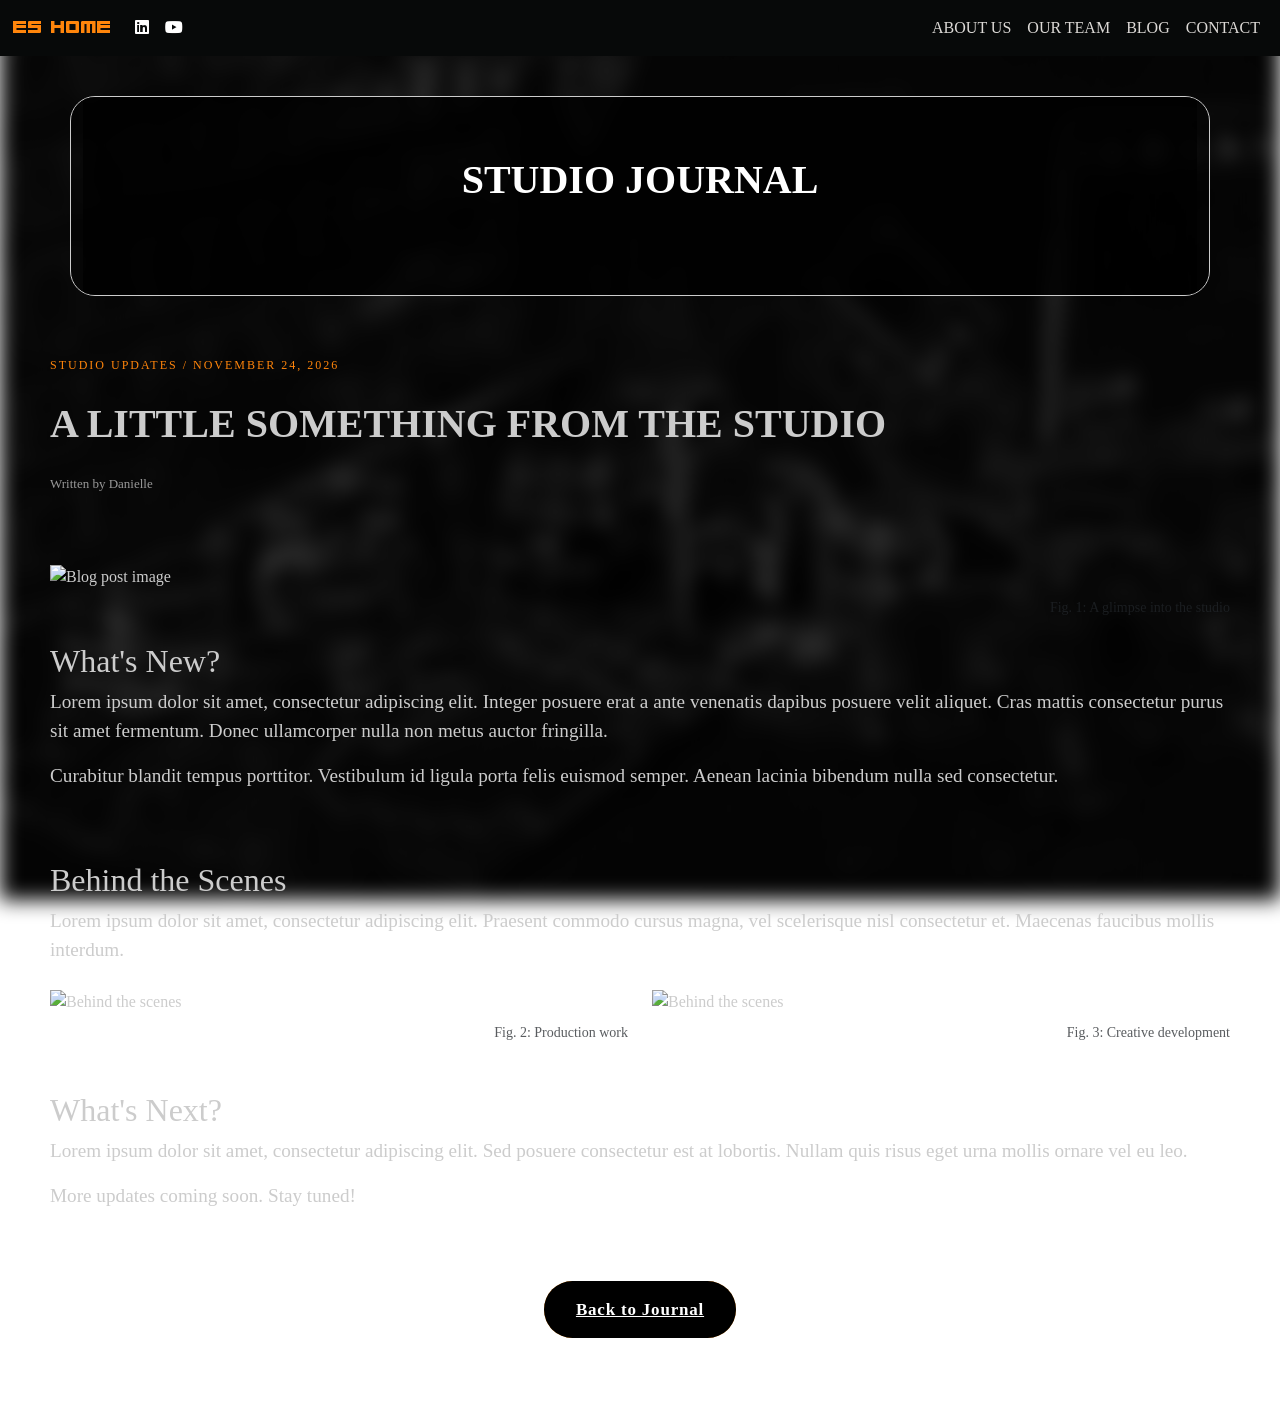
==== blog.html @ ec018a36 "added es homepage" ====
<!doctype html>
<html>
  <head>
    <meta charset="UTF-8" />
    <meta name="viewport" content="width=device-width, initial-scale=1.0" />
    <title>ELECTRIC SPUDS | BLOG</title>

    <link rel="stylesheet" href="https://cdn.jsdelivr.net/npm/bootstrap@5.2.3/dist/css/bootstrap.min.css" />
    <script src="https://cdn.jsdelivr.net/npm/bootstrap@5.2.3/dist/js/bootstrap.min.js"></script>
    <link rel="stylesheet" href="https://cdnjs.cloudflare.com/ajax/libs/font-awesome/6.4.2/css/all.min.css" />
    <link href="style.css" rel="stylesheet" type="text/css" />
    <link href="sidepagestyle.css" rel="stylesheet" type="text/css" />
    <link rel="icon" type="image/svg+xml" href="6-removebg-preview.png" />
  </head>

  <body>
    <!-- Navbar -->
    <nav class="navbar sticky-top navbar-expand-lg" style="background-color: #070909">
      <div class="container-fluid">
        <a
          class="navbar-brand"
          style="color: #ff850b; font-size: 12px; font-family: &quot;Electric Toaster&quot;"
          href="index.html">
          ES HOME</a
        >

        <a class="mx-2" href="#"><i class="fa-brands fa-linkedin"></i></a>
        <a class="mx-2" href="#"><i class="fa-brands fa-youtube"></i></a>

        <button class="navbar-toggler" type="button" data-bs-toggle="collapse" data-bs-target="#navbarNavDropdown">
          <span class="navbar-toggler-icon"></span>
        </button>

        <div class="collapse navbar-collapse text-end" id="navbarNavDropdown">
          <ul class="navbar-nav ms-auto">
            <li class="nav-item">
              <a class="nav-link" style="color: #dcd9d6" href="about.html">ABOUT US</a>
            </li>
            <li class="nav-item">
              <a class="nav-link" style="color: #dcd9d6" href="team.html">OUR TEAM</a>
            </li>
            <li class="nav-item">
              <a class="nav-link active" style="color: #dcd9d6" href="blog.html">BLOG</a>
            </li>
            <li class="nav-item">
              <a class="nav-link" style="color: #dcd9d6" href="contact.html">CONTACT</a>
            </li>
          </ul>
        </div>
      </div>
    </nav>
    <!-- /Navbar -->

    <div class="mx-auto mx-2" style="max-width: 1200px">
      <div style="margin-left: 10px; margin-right: 10px">
        <!-- Page Banner -->
        <a style="display: block; padding: 40px 0px">
          <div class="container flex">
            <div class="blur"></div>
            <div class="overlay"></div>
            <div class="content">
              <h1>Studio Journal</h1>
              <br />
            </div>
          </div>
        </a>

        <!-- Blog Post -->
        <div style="display: block; padding: 20px 0px 40px 0px">
          <div class="text-uppercase" style="color: #ff850b; font-size: 12px; letter-spacing: 2px">
            STUDIO UPDATES / NOVEMBER 24, 2026
          </div>

          <h1 class="my-3">A Little Something From the Studio</h1>

          <p style="color: #999; font-size: 13px">Written by Danielle</p>

          <div class="break"></div>

          <!-- Main Image -->
          <div class="my-4">
            <img src="images/blog-placeholder.jpg" class="img-fluid w-100" alt="Blog post image" />
            <figcaption class="figure-caption text-end my-2">Fig. 1: A glimpse into the studio</figcaption>
          </div>

          <!-- Introduction -->
          <h2>What's New?</h2>

          <p>
            Lorem ipsum dolor sit amet, consectetur adipiscing elit. Integer posuere erat a ante venenatis dapibus
            posuere velit aliquet. Cras mattis consectetur purus sit amet fermentum. Donec ullamcorper nulla non metus
            auctor fringilla.
          </p>

          <p>
            Curabitur blandit tempus porttitor. Vestibulum id ligula porta felis euismod semper. Aenean lacinia bibendum
            nulla sed consectetur.
          </p>

          <div class="break"></div>

          <!-- Section 2 -->
          <h2>Behind the Scenes</h2>

          <p>
            Lorem ipsum dolor sit amet, consectetur adipiscing elit. Praesent commodo cursus magna, vel scelerisque nisl
            consectetur et. Maecenas faucibus mollis interdum.
          </p>

          <div class="row my-4">
            <div class="col-md-6 mb-3">
              <img src="images/blog-placeholder.jpg" class="img-fluid w-100" alt="Behind the scenes" />
              <figcaption class="figure-caption text-end my-2">Fig. 2: Production work</figcaption>
            </div>

            <div class="col-md-6 mb-3">
              <img src="images/blog-placeholder.jpg" class="img-fluid w-100" alt="Behind the scenes" />
              <figcaption class="figure-caption text-end my-2">Fig. 3: Creative development</figcaption>
            </div>
          </div>

          <!-- Section 3 -->
          <h2>What's Next?</h2>

          <p>
            Lorem ipsum dolor sit amet, consectetur adipiscing elit. Sed posuere consectetur est at lobortis. Nullam
            quis risus eget urna mollis ornare vel eu leo.
          </p>

          <p>More updates coming soon. Stay tuned!</p>

          <div class="break"></div>

          <!-- Back Button -->
          <div class="text-center my-5">
            <a href="blog.html">
              <button><span>Back to Journal</span></button>
            </a>
          </div>
        </div>
      </div>
    </div>
  </body>
</html>
---- style.css ----
@font-face {
  font-family: "Electric Toaster";
  src:
    url("ElectricToaster.woff2") format("woff2"),
    url("ElectricToaster.woff") format("woff");
  font-weight: normal;
  font-style: normal;
  font-display: swap;
}

p {
  font-size: 1.2em;
}

body {
  margin: 0;
  position: relative;
  isolation: isolate;
  /* Your text color stays normal (not greyscaled) */
  color: #ff6600;
  font-family: ms gothic;
}

body::before {
  content: "";
  position: fixed;
  inset: 0;
  background: url(background_orange.png) no-repeat;
  background-size: cover; /* Optional: stretches image to fill screen */
  z-index: -1;
}

h1 {
  font-weight: bold;
  padding: 10px 0px 10px 0px;
  font-family: ms gothic;
  text-transform: uppercase;
}

.line {
  border-top: 3px solid transparent;
  border-image: linear-gradient(to right, #ff8b07, rgba(0, 0, 0, 0));
  border-image-slice: 1;
}
.content {
  background-color: rgba(0, 0, 0, 0.7);
  color: #ddd;
}

.break {
  margin-top: 70px;
}

.title {
  color: white;
  position: absolute;
  left: 0;
  right: 0;
  top: 150px;
  margin-left: auto;
  margin-right: auto;
  text-align: center;
}

.imglink a {
  color: #fff;
  mix-blend-mode: exclusion;
}

a:hover {
  color: #ff7525;
}

a {
  color: #fff;
  a:hover {
    color: #ff7525;
  }
}

article {
  -webkit-columns: 2 200px;
  -moz-columns: 2 200px;
  columns: 2 200px;
  -webkit-column-gap: 4em;
  -moz-column-gap: 4em;
  column-gap: 4em;
  text-align: justify;
}

/* Rotate Pop — playful spring, slight overshoot */
.card--rotate .card__img {
  --img-transition-duration: 550ms;
  --img-transition-function: cubic-bezier(0.34, 1.56, 0.64, 1);
}
.card--rotate:hover .card__img,
.card--rotate:focus-within .card__img,
.card--rotate:active .card__img {
  scale: 1.08;
  rotate: 2.5deg;
}

/* GButton */
/* From Uiverse.io by BHARGAVPATEL1244 */
button {
  outline: none;
  cursor: pointer;
  border: none;
  padding: 1rem 2rem;
  margin: 0 auto;
  font-family: inherit;
  font-size: inherit;
  position: relative;
  display: block;
  letter-spacing: 0.05rem;
  font-weight: 700;
  font-size: 17px;
  border-radius: 600px;
  overflow: hidden;
  background: #ff9215;
  color: white;
}

button span {
  position: relative;
  z-index: 10;
  transition: color 0.4s;
}

button:hover span {
  color: rgb(255, 255, 255);
}

button::before,
button::after {
  position: absolute;
  top: 0;
  left: 0;
  width: 100%;
  height: 100%;
  z-index: 0;
}

button::before {
  content: "";
  background: #000;
  width: 120%;
  left: -10%;
  transform: skew(30deg);
  transition: transform 0.4s cubic-bezier(0.3, 1, 0.8, 1);
}

button:hover::before {
  transform: translate3d(100%, 0, 0);
}

/* SOCIAL MEDIA BUTTONS */

.social-button {
  display: inline-flex;
  align-items: center;
  gap: 12px;
  padding: 12px 20px;
  border: 1px solid #555;
  color: #dcd9d6;
  text-decoration: none;
  font-size: 14px;
  transition: 0.3s ease;
}

.social-button i {
  color: #ff850b;
  font-size: 18px;
}

.social-button:hover {
  background-color: #ff850b;
  border-color: #ff850b;
  color: #070909;
}

.social-button:hover i {
  color: #070909;
}

/* Image feSpotLight */

.split-image-container {
  position: relative;
  width: 400px;
  height: 400px;
  margin: 0 auto;
}

.quadrant {
  position: absolute;
  width: 50%;
  height: 50%;
  background-image: url("tile_deadtired.png");
  background-size: 400px 400px;
  transition: transform 0.3s ease;
}

.quadrant-1 {
  top: 0;
  left: 0;
  background-position: top left;
}

.quadrant-2 {
  top: 0;
  right: 0;
  background-position: top right;
}

.quadrant-3 {
  bottom: 0;
  left: 0;
  background-position: bottom left;
}

.quadrant-4 {
  bottom: 0;
  right: 0;
  background-position: bottom right;
}

.split-image-container:hover .quadrant-1 {
  transform: translate(-10px, -10px);
}

.split-image-container:hover .quadrant-2 {
  transform: translate(10px, -10px);
}

.split-image-container:hover .quadrant-3 {
  transform: translate(-10px, 10px);
}

.split-image-container:hover .quadrant-4 {
  transform: translate(10px, 10px);
}
---- sidepagestyle.css ----
body {
  margin: 0;
  position: relative;
  isolation: isolate;
  color: #ccc;
  font-family: ms gothic;
}

body::before {
  content: "";
  position: fixed;
  inset: 0;
  background: url(background_orange.png) no-repeat fixed;
  background-size: cover;
  z-index: -1;
  color: #ccc;
  filter: grayscale(100%) blur(10px);
}

.container {
  position: relative;
  height: 200px;
  width: 100%;
  border: 1px solid #ccc;
  border-radius: 25px;
  overflow: hidden; /* keeps background tidy */
  filter: grayscale(100%);
}

.blur {
  background: url("https://powell-general-electric.neocities.org/assets/52c04b149071329.62e0ea064a123.jpg") no-repeat
    center center;
  background-size: cover;
  width: 100%;
  height: 100%;
  filter: blur(3px);
  position: absolute;
  top: 0;
  left: 0;
  z-index: 1; /* background */
}

.overlay {
  position: absolute;
  top: 0;
  left: 0;
  width: 100%;
  height: 100%;
  background: rgba(0, 0, 0, 0.3); /* darkness */
  z-index: 2;
}

.content {
  position: relative;
  z-index: 3; /* above blur + overlay */
  color: white;
  display: flex;
  flex-direction: column; /* stack vertically */
  justify-content: center;
  align-items: center;
  height: 100%;
  text-align: center; /* center text */
  padding: 10px;
}

.content h3 {
  font-size: 11px;
  font-weight: normal;
  font-style: italic;
  line-height: 1.5;
  max-width: 800px; /* keeps it readable on wide screens */
}
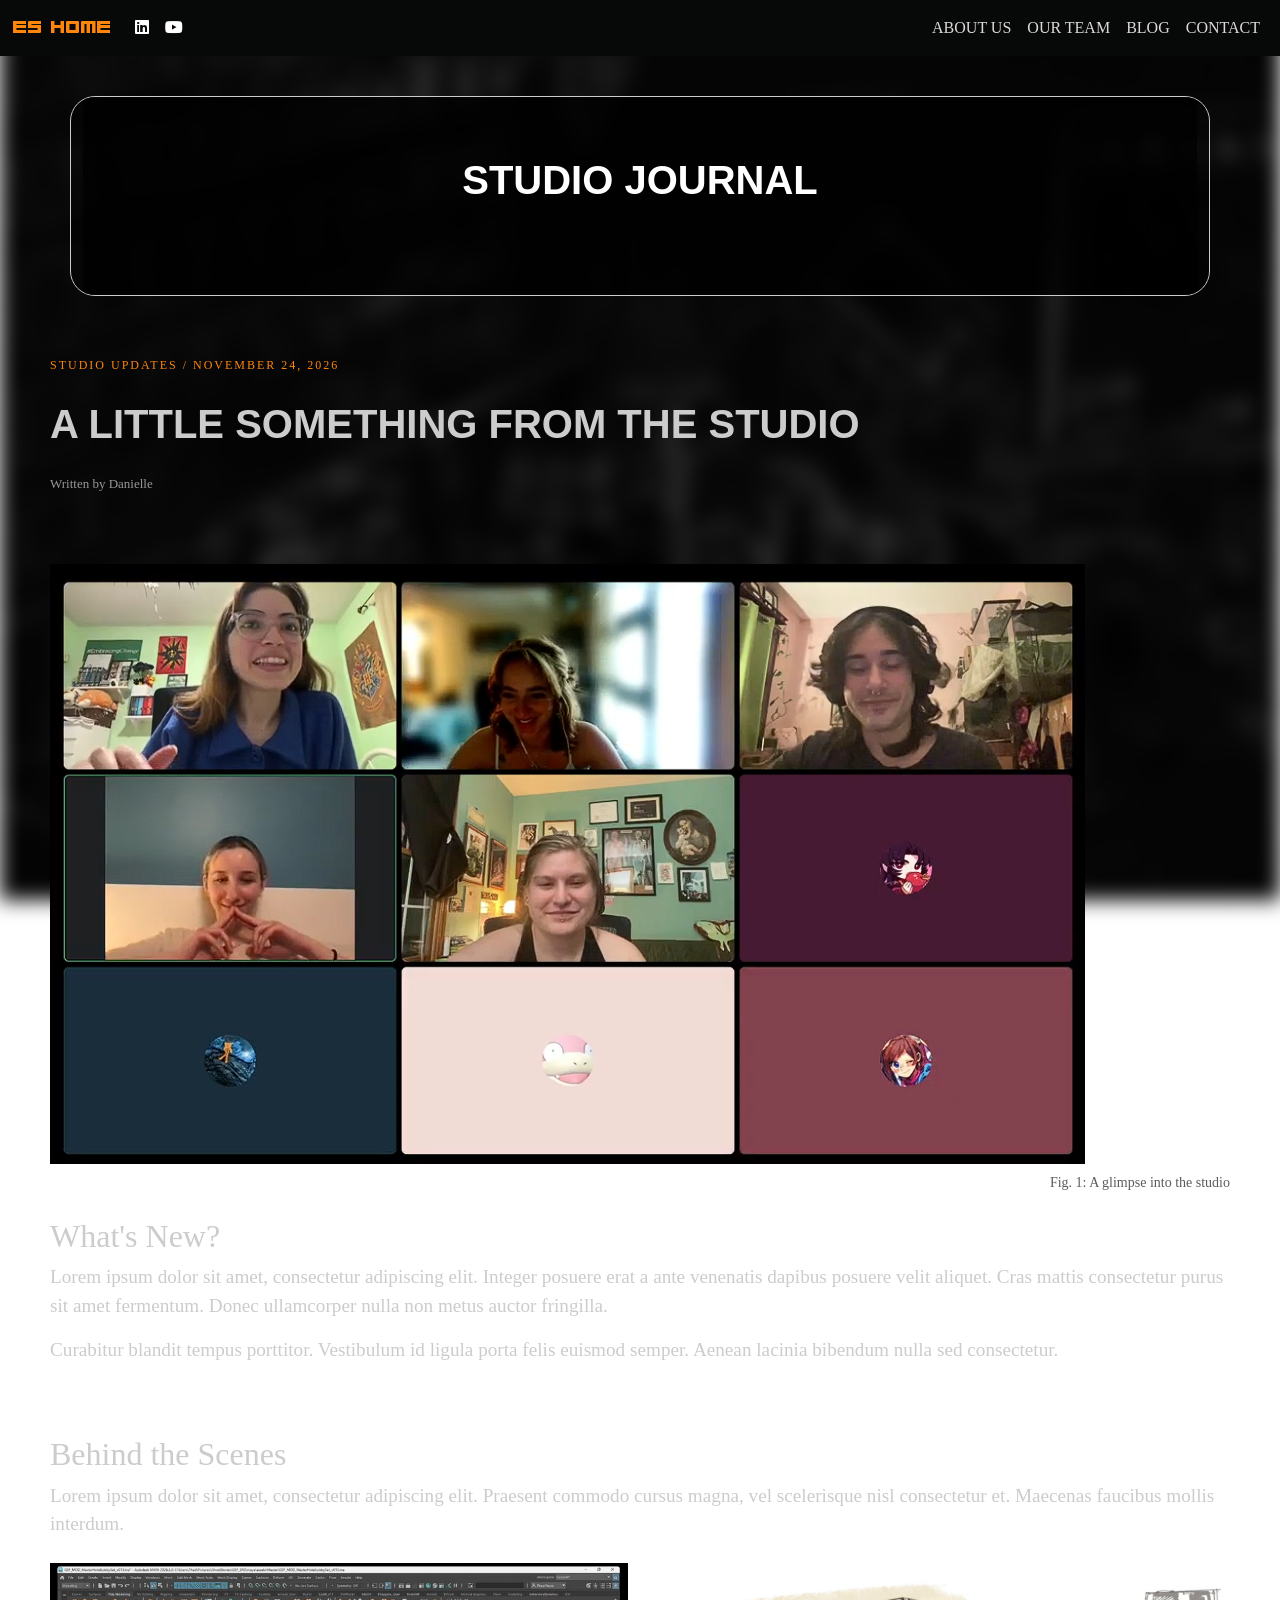
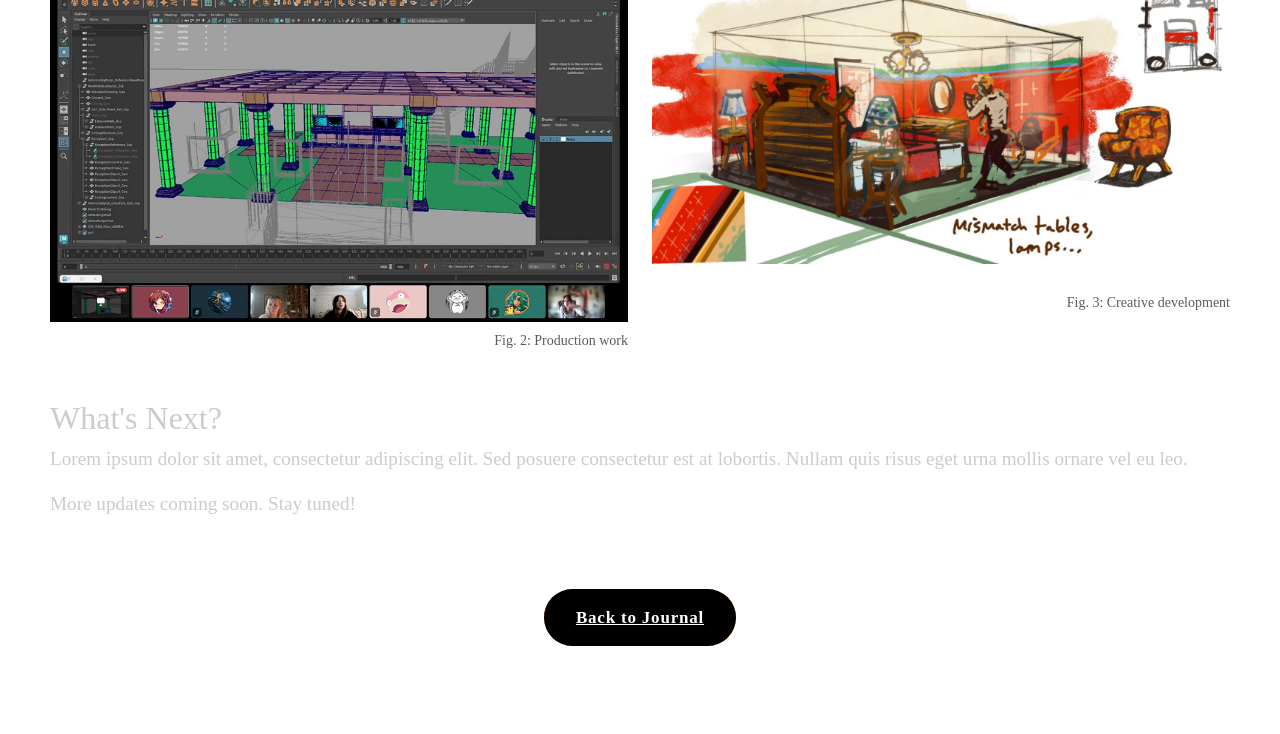
==== commit b50cbc4d: "homepage changes" ====
--- a/blog.html
+++ b/blog.html
@@ -79,7 +79,7 @@
 
           <!-- Main Image -->
           <div class="my-4">
-            <img src="images/blog-placeholder.jpg" class="img-fluid w-100" alt="Blog post image" />
+            <img src="images/Screenshot 2026-11-27 145552.png"img-fluid w-100" alt="Blog post image" />
             <figcaption class="figure-caption text-end my-2">Fig. 1: A glimpse into the studio</figcaption>
           </div>
 
@@ -109,12 +109,12 @@
 
           <div class="row my-4">
             <div class="col-md-6 mb-3">
-              <img src="images/blog-placeholder.jpg" class="img-fluid w-100" alt="Behind the scenes" />
+              <img src="images/Screenshot 2026-11-27 145518.png" class="img-fluid w-100" alt="Behind the scenes" />
               <figcaption class="figure-caption text-end my-2">Fig. 2: Production work</figcaption>
             </div>
 
             <div class="col-md-6 mb-3">
-              <img src="images/blog-placeholder.jpg" class="img-fluid w-100" alt="Behind the scenes" />
+              <img src="images/Screenshot 2026-10-26 194006.png" class="img-fluid w-100" alt="Behind the scenes" />
               <figcaption class="figure-caption text-end my-2">Fig. 3: Creative development</figcaption>
             </div>
           </div>
--- a/style.css
+++ b/style.css
@@ -18,7 +18,7 @@
   isolation: isolate;
   /* Your text color stays normal (not greyscaled) */
   color: #ff6600;
-  font-family: ms gothic;
+  font-family: "MS Gothic", sans-serif;
 }
 
 body::before {
@@ -33,7 +33,7 @@
 h1 {
   font-weight: bold;
   padding: 10px 0px 10px 0px;
-  font-family: ms gothic;
+  font-family: "MS Gothic", sans-serif;
   text-transform: uppercase;
 }
 
@@ -73,9 +73,6 @@
 
 a {
   color: #fff;
-  a:hover {
-    color: #ff7525;
-  }
 }
 
 article {
@@ -86,18 +83,6 @@
   -moz-column-gap: 4em;
   column-gap: 4em;
   text-align: justify;
-}
-
-/* Rotate Pop — playful spring, slight overshoot */
-.card--rotate .card__img {
-  --img-transition-duration: 550ms;
-  --img-transition-function: cubic-bezier(0.34, 1.56, 0.64, 1);
-}
-.card--rotate:hover .card__img,
-.card--rotate:focus-within .card__img,
-.card--rotate:active .card__img {
-  scale: 1.08;
-  rotate: 2.5deg;
 }
 
 /* GButton */
@@ -118,7 +103,7 @@
   border-radius: 600px;
   overflow: hidden;
   background: #ff9215;
-  color: white;
+  color: rgb(255, 255, 255);
 }
 
 button span {
@@ -240,3 +225,110 @@
 .split-image-container:hover .quadrant-4 {
   transform: translate(10px, 10px);
 }
+
+/* COMING SOON GALLERY */
+
+.coming-soon-grid {
+  display: flex;
+  flex-wrap: wrap;
+  justify-content: center;
+  align-items: center;
+  gap: 40px;
+}
+
+.coming-soon-grid > a {
+  display: block;
+}
+
+/*  */
+.tile {
+  position: relative;
+  display: block;
+  width: 400px;
+  max-width: 100%;
+  aspect-ratio: 1 / 1;
+  overflow: hidden;
+  border: 1px solid #555;
+  background-color: #070909;
+  transition:
+    border-color 0.3s ease,
+    box-shadow 0.3s ease;
+}
+
+.tile img {
+  width: 100%;
+  height: 100%;
+  object-fit: cover;
+  display: block;
+  filter:brightness(0.7);
+  transition:
+    transform 0.5s cubic-bezier(0.3, 1, 0.8, 1),
+    filter 0.4s ease;
+}
+
+.tile__label {
+  position: absolute;
+  left: 0;
+  right: 0;
+  bottom: 0;
+  padding: 14px 20px;
+  background: rgba(7, 9, 9, 0.85);
+  border-top: 3px solid #ff850b;
+  color: #ff850b;
+  font-family: "Electric Toaster", "MS Gothic", sans-serif;
+  font-size: 14px;
+  letter-spacing: 2px;
+  text-transform: uppercase;
+  text-align: center;
+  transform: translateY(100%);
+  transition: transform 0.35s cubic-bezier(0.3, 1, 0.8, 1);
+}
+
+.tile:hover,
+.tile:focus-visible {
+  border-color: #ff850b;
+  box-shadow: 0 0 25px rgba(255, 133, 11, 0.55);
+}
+
+.tile:hover .tile__label,
+.tile:focus-visible .tile__label {
+  transform: translateY(0);
+}
+
+/* Tile 1: zoom + colour restore */
+.tile--zoom:hover img,
+.tile--zoom:focus-visible img {
+  transform: scale(1.12);
+  filter: grayscale(0%) brightness(1);
+}
+
+/* Tile 2: orange duotone wash + tilt */
+.tile--wash::after {
+  content: "";
+  position: absolute;
+  inset: 0;
+  background: #ff850b;
+  mix-blend-mode: multiply;
+  opacity: 0;
+  transition: opacity 0.4s ease;
+  pointer-events: none;
+}
+
+.tile--wash:hover img,
+.tile--wash:focus-visible img {
+  transform: scale(1.08) rotate(2.5deg);
+  filter: grayscale(100%) brightness(1);
+}
+
+.tile--wash:hover::after,
+.tile--wash:focus-visible::after {
+  opacity: 1;
+}
+
+@media (prefers-reduced-motion: reduce) {
+  .tile img,
+  .tile__label,
+  .quadrant {
+    transition: none;
+  }
+}
